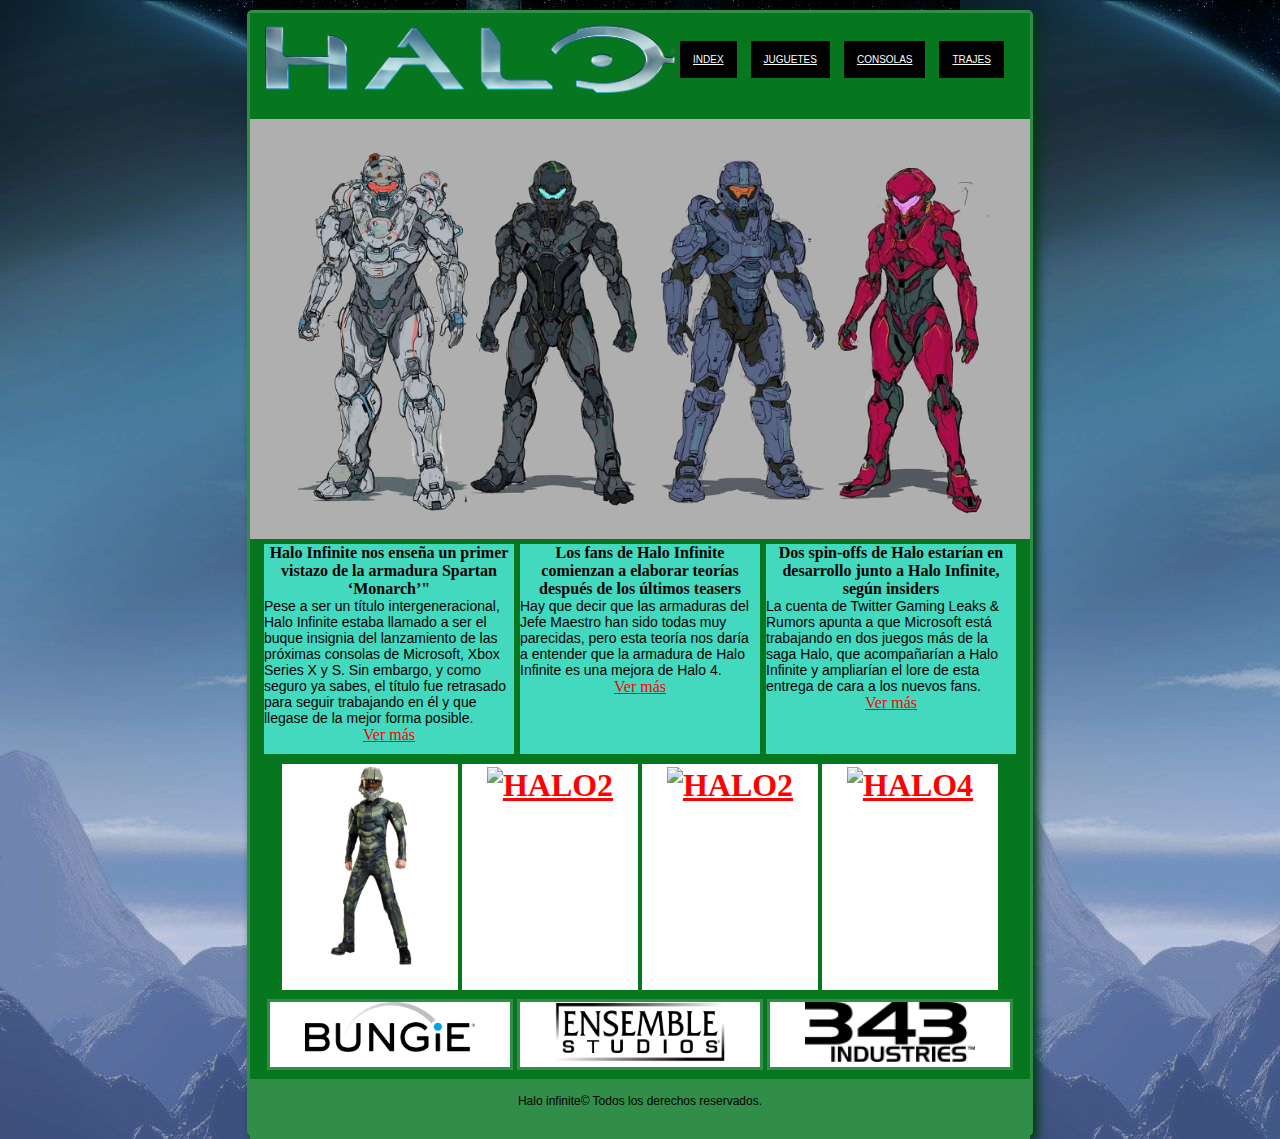
==== Trajes.html @ 82e4bf96 "Add files via upload" ====
<!DOCTYPE html>
<html lang="es">
  <head>
    <meta charset="utf-8">
    <meta name="keywords" content="pagina, html5, css3, maquetacion">
    <meta name="description" content="Esta es una página web con estilos css3">
    <title>HALO</title>
    <link rel="stylesheet" href="css/estilos.css">
  </head>
  <body background="img/anillo.jpg">


  <section id="contenedor">

    <header>
      <h1><img src="img/logo.png" height="72px" width="410px"></h1>
      <ul id="menu">

        <li>
          <a href="Index.html">INDEX</a>
        </li>

        <li>
          <a href="Juguetes.html">JUGUETES</a>
        </li>

        <li>
          <a href="Consolas.html">CONSOLAS</a>
        </li>

        <li>
          <a href="Trajes.html">TRAJES</a>
        </li>

      </ul>
    </header>

    <section id="banner">
<h1><img src="img/trajes.jpg" alt="JEFE MAESTRO" height="420px" width="780px"></h1>
    </section>
    <section id="noticias">
        <article id="noticia1">
          <h4>Halo Infinite nos enseña un primer vistazo de la armadura Spartan ‘Monarch’"<br></h4>
          <p>
           Pese a ser un título intergeneracional, Halo Infinite estaba llamado a ser el buque insignia del lanzamiento de las próximas consolas de Microsoft, Xbox Series X y S. Sin embargo, y como seguro ya sabes, el título fue retrasado para seguir trabajando en él y que llegase de la mejor forma posible.
          </p>
         <a href="https://generacionxbox.com/halo-infinite-armadura-spartan-monarch/" >Ver más</a>
        </article>
        <article id="noticia2">
          <h4>Los fans de Halo Infinite comienzan a elaborar teorías después de los últimos teasers<br></h4>
          <p>
            Hay que decir que las armaduras del Jefe Maestro han sido todas muy parecidas, pero esta teoría nos daría a entender que la armadura de Halo Infinite es una mejora de Halo 4.
          </p>
         <a href="https://www.somosxbox.com/fans-de-halo-infinite-comienzan-a-elaborar-teorias/870358">Ver más</a>
        </article>
        <article id="noticia3">
          <h4>Dos spin-offs de Halo estarían en desarrollo junto a Halo Infinite, según insiders<br></h4>
          <p>
          La cuenta de Twitter Gaming Leaks & Rumors apunta a que Microsoft está trabajando en dos juegos más de la saga Halo, que acompañarían a Halo Infinite y ampliarían el lore de esta entrega de cara a los nuevos fans.
          </p>
         <a href="https://www.hobbyconsolas.com/noticias/dos-spin-offs-halo-estarian-desarrollo-junto-halo-infinite-insiders-764117">Ver más</a>
        </article>
        <div class="espacio"></div>
    </section>
    <section id="tienda">

        <article id="producto1"> <h1> <a href="https://www.walmart.com.mx/bebes/zapatos-para-bebe/zapatos/disfraz-de-master-chief-halo-videojuego-halloween-infantil-talla-10-12-anos_00003989789977?gclid=CjwKCAiA8Jf-BRB-EiwAWDtEGnyhRQYrbLhWHD5hETrqVidU6H4KXeiF8Zm8Bz0RQY_Es9-koz8n_RoC7xsQAvD_BwE" target="_blank"><img src="img/t1.jpeg" alt="HALO1" height="200px" width="170px"></a></h1> </article>
        <article id="producto2">  <h1> <a href="https://www.amazon.com.mx/Disguise-Master-Prestige-Costume-X-Large/dp/B01D72XD9C/ref=pd_sbs_193_7?_encoding=UTF8&pd_rd_i=B01D72XD9C&pd_rd_r=81001b00-d7f9-43ed-8df8-51bd869de899&pd_rd_w=RBCzr&pd_rd_wg=Mo3Uf&pf_rd_p=f3b9d1f6-dac5-4913-9069-d5ee9209bec9&pf_rd_r=6GS8Z2SJZD38ECDPVYPB&psc=1&refRID=6GS8Z2SJZD38ECDPVYPB" target="_blank"><img src="img/t2.jpg" alt="HALO2" height="220px" width="130px"></a></h1> </article>
        <article id="producto3"> <h1> <a href="https://www.amazon.com.mx/Disguise-Master-Prestige-Microsoft-Costume/dp/B01BTYQQNA/ref=pd_sbs_193_2/143-0160946-1325413?_encoding=UTF8&pd_rd_i=B01BTYQQNA&pd_rd_r=42ac93cd-c03f-4a62-8eea-134cad12469f&pd_rd_w=Jl2mK&pd_rd_wg=1jbyj&pf_rd_p=f3b9d1f6-dac5-4913-9069-d5ee9209bec9&pf_rd_r=8V0HJT77FCE4R4W1H5BN&psc=1&refRID=8V0HJT77FCE4R4W1H5BN" target="_blank"><img src="img/t3.jpg" alt="HALO2" height="220px" width="150px"></a></h1> </article>
        <article id="producto4"> <h1> <a href="https://www.amazon.com.mx/Disguise-Disfraz-Master-Adultos-Mujeres/dp/B079M2928F/ref=pd_sbs_21_34?_encoding=UTF8&pd_rd_i=B07CKVP7TF&pd_rd_r=09e7e311-295b-4934-b7d0-c0d3da2166a0&pd_rd_w=kOeVX&pd_rd_wg=SM7So&pf_rd_p=f3b9d1f6-dac5-4913-9069-d5ee9209bec9&pf_rd_r=PVE85E2DJA5KB1HSDY5D&psc=1&refRID=PVE85E2DJA5KB1HSDY5D" target="_blank"> <img src="img/t4.jpg" alt="HALO4" height="220px" width="130px"></a></h1></article>

        <div class="espacio"></div>

    </section>

    <section id="desarrolladores">

         <article id="desarrollador1"> <h1><img src="img/des1.png" height="50px" width="170px"></h1> </article>

         <article id="desarrollador2"> <h1><img src="img/des2.png" height="60px" width="170px"></h1> </article>

         <article id="desarrollador3"> <h1><img src="img/des3.png" height="60px" width="170px"></h1> </article>

         <div class="espacio"></div>

    </section>

    <footer>
      <p>
         Halo infinite© Todos los derechos reservados.
      </p>
    </footer>
  </section><!--contenedor-->
  </body>
</html>
---- css/estilos.css ----
*{
    border:0;
    margin:0;
    padding:0;
}

#contenedor{
      box-shadow: 5px 5px 10px #033B12;
      border-radius: 5px;
      border: solid #308E49;
      margin-top: 10px;
      height: 1120px;
      width: 780px;
      margin-right: auto;
      margin-left: auto;
}
header, #banner, #noticias, #tienda, #desarrolladores{
      background: #06761F;
      width: 780px;
      height: 100px;
}
header{
      width: 750px;
      height: 90px;
      padding: 8px 15px;

}
header h1{
       display: inline-block;
       vertical-align: middle;
       float: left;
}
#menu{
       padding: 0;
 }
#menu li{
       display: inline-block;
       vertical-align: middle;
       padding-left: 5px;
       padding-right: 5px;
       padding-top: 20px;
 }
#menu li a{
       font-family: arial;
       font-size: 10px;
       text-decoration: underline;
       float: right;
       padding: 13px;
       background-color: black;
       color: white;
}
#menu li a:hover {
       background-color: #ccc;
       margin-top: -2;
       padding-bottom: 12px;]
       }

#banner{
      background: #ccc;
      height: 420px;
}

#noticias{
      background: #06761F;
      height: 215px;
      width: 760px;
      padding-left: 10px;
      padding-right: 10px;
      padding-top: 5px;
      text-align: center;
}
#tienda{
      background: #06761F;
      height: 230px;
      width: 760px;
      padding-left: 10px;
      padding-right: 10px;
      padding-top: 5px;
      text-align: center;
}
#desarrolladores{
      background: #green;
      height: 80px;
      width: 760px;
      padding-left: 10px;
      padding-right: 10px;
      padding-top: 5px;
      text-align: center;
}
footer{
      background: #308E49;
      width: 780px;
      height: 45px;
      padding-top: 15px
}
footer p{
      font-family: arial;
      font-size: 12px;
      text-align: center;
}
article p{
      font-family: arial;
      font-size: 14px;
      text-align: left;
}
a{
     color: red;
}
#noticias #noticia1{
      background: #43D9BF;
      width: 250px;
      height: 210px;
      display: inline-block;
      vertical-align: top;
      margin: 0px 1px
}
#noticias #noticia2{
      background: #43D9BF;
      width: 240px;
      height: 210px;
      display: inline-block;
      vertical-align: top;
      margin: 0px 1px
}
#noticias #noticia3{
      background: #43D9BF;
      width: 250px;
      height: 210px;
      display: inline-block;
      vertical-align: top;
      margin: 0px 1px
}
.espacio{
       width: 760px;
       height: 10px;
}

#desarrolladores #desarrollador1{
      background: #fff;
      width: 240px;
      height: 65px;
      display: inline-block;
      vertical-align: top;
      margin: 0px 1px
      border-radius: 5px;
      border: solid #308E49;

}
#desarrolladores #desarrollador2{
      background: #fff;
      width: 240px;
      height: 65px;
      display: inline-block;
      vertical-align: top;
      margin: 0px 1px
      border-radius: 5px;
      border: solid #308E49;
}
#desarrolladores #desarrollador3{
      background: #fff;
      width: 240px;
      height: 65px;
      display: inline-block;
      vertical-align: top;
      margin: 0px 1px
      border-radius: 5px;
      border: solid #308E49;
}

#tienda #producto1{
       background: #fff;
       width: 170px;
       height: 220px;
       display: inline-block;
       vertical-align: top;
       margin: 0px 2px
       border-radius: 5px;
       border: solid #fff;
}
#tienda #producto2{
       background: #fff;
       width: 170px;
       height: 220px;
       display: inline-block;
       vertical-align: top;
       margin: 0px 2px
       border-radius: 5px;
       border: solid #fff;
}
#tienda #producto3{
       background: #fff;
       width: 170px;
       height: 220px;
       display: inline-block;
       vertical-align: top;
       margin: 0px 2px
       border-radius: 5px;
       border: solid #fff;
}
#tienda #producto4{
       background: #fff;
       width: 170px;
       height: 220px;
       display: inline-block;
       vertical-align: top;
       margin: 0px 2px
       border-radius: 5px;
       border: solid #fff;
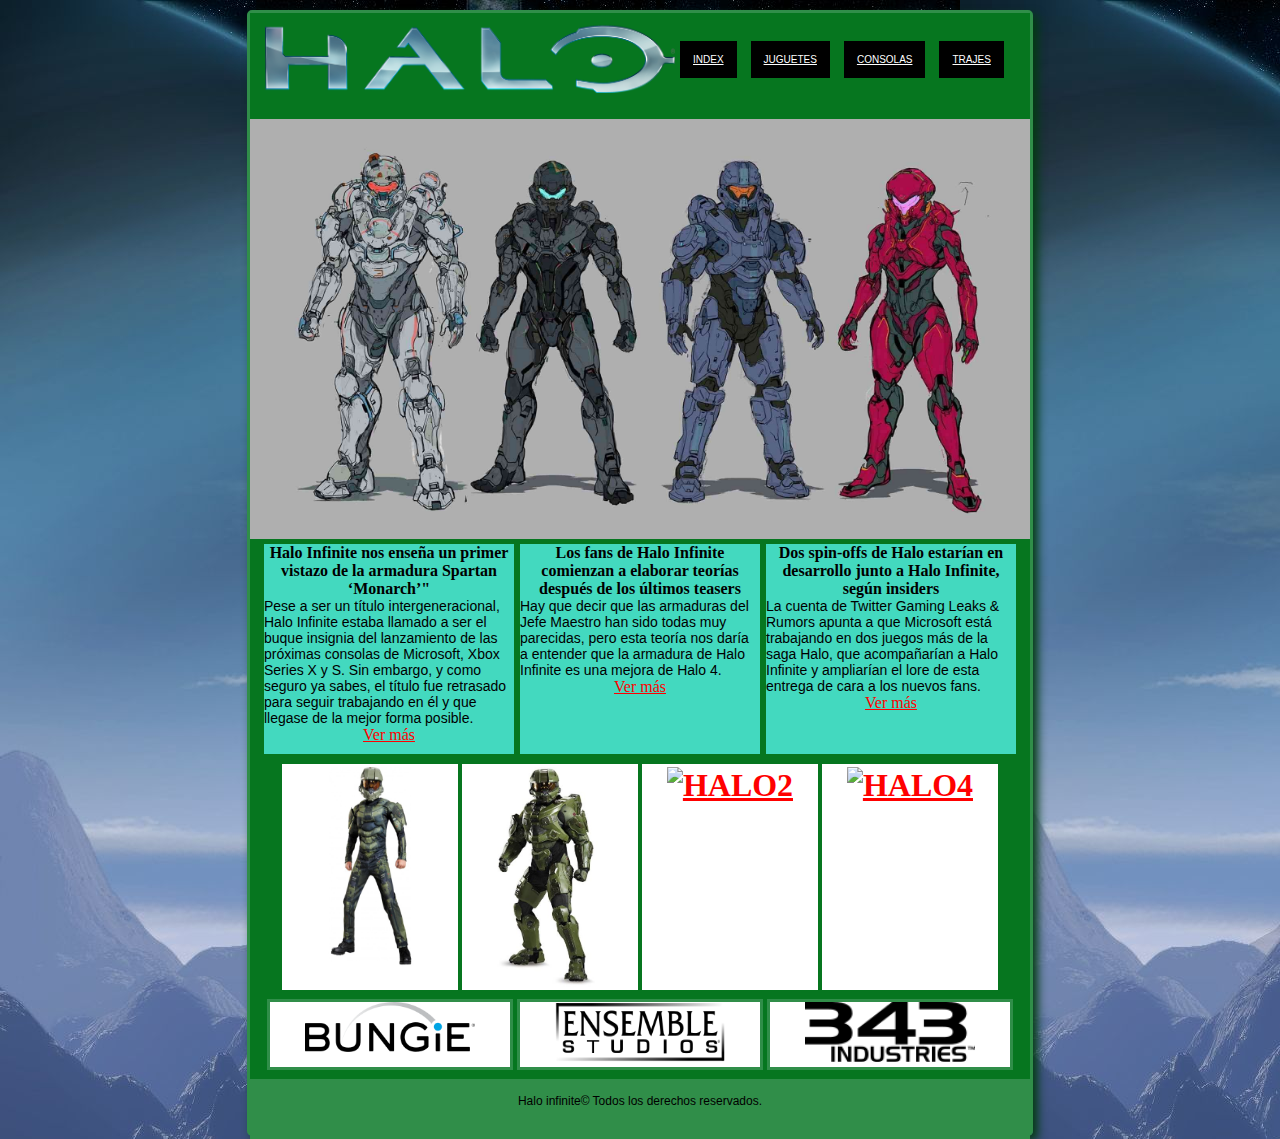
==== commit 7dd5970f: "Update Trajes.html" ====
--- a/Trajes.html
+++ b/Trajes.html
@@ -65,7 +65,7 @@
     <section id="tienda">
 
         <article id="producto1"> <h1> <a href="https://www.walmart.com.mx/bebes/zapatos-para-bebe/zapatos/disfraz-de-master-chief-halo-videojuego-halloween-infantil-talla-10-12-anos_00003989789977?gclid=CjwKCAiA8Jf-BRB-EiwAWDtEGnyhRQYrbLhWHD5hETrqVidU6H4KXeiF8Zm8Bz0RQY_Es9-koz8n_RoC7xsQAvD_BwE" target="_blank"><img src="img/t1.jpeg" alt="HALO1" height="200px" width="170px"></a></h1> </article>
-        <article id="producto2">  <h1> <a href="https://www.amazon.com.mx/Disguise-Master-Prestige-Costume-X-Large/dp/B01D72XD9C/ref=pd_sbs_193_7?_encoding=UTF8&pd_rd_i=B01D72XD9C&pd_rd_r=81001b00-d7f9-43ed-8df8-51bd869de899&pd_rd_w=RBCzr&pd_rd_wg=Mo3Uf&pf_rd_p=f3b9d1f6-dac5-4913-9069-d5ee9209bec9&pf_rd_r=6GS8Z2SJZD38ECDPVYPB&psc=1&refRID=6GS8Z2SJZD38ECDPVYPB" target="_blank"><img src="img/t2.jpg" alt="HALO2" height="220px" width="130px"></a></h1> </article>
+        <article id="producto2">  <h1> <a href="https://www.amazon.com.mx/Disguise-Master-Prestige-Costume-X-Large/dp/B01D72XD9C/ref=pd_sbs_193_7?_encoding=UTF8&pd_rd_i=B01D72XD9C&pd_rd_r=81001b00-d7f9-43ed-8df8-51bd869de899&pd_rd_w=RBCzr&pd_rd_wg=Mo3Uf&pf_rd_p=f3b9d1f6-dac5-4913-9069-d5ee9209bec9&pf_rd_r=6GS8Z2SJZD38ECDPVYPB&psc=1&refRID=6GS8Z2SJZD38ECDPVYPB" target="_blank"><img src="img/t2.JPG" alt="HALO2" height="220px" width="130px"></a></h1> </article>
         <article id="producto3"> <h1> <a href="https://www.amazon.com.mx/Disguise-Master-Prestige-Microsoft-Costume/dp/B01BTYQQNA/ref=pd_sbs_193_2/143-0160946-1325413?_encoding=UTF8&pd_rd_i=B01BTYQQNA&pd_rd_r=42ac93cd-c03f-4a62-8eea-134cad12469f&pd_rd_w=Jl2mK&pd_rd_wg=1jbyj&pf_rd_p=f3b9d1f6-dac5-4913-9069-d5ee9209bec9&pf_rd_r=8V0HJT77FCE4R4W1H5BN&psc=1&refRID=8V0HJT77FCE4R4W1H5BN" target="_blank"><img src="img/t3.jpg" alt="HALO2" height="220px" width="150px"></a></h1> </article>
         <article id="producto4"> <h1> <a href="https://www.amazon.com.mx/Disguise-Disfraz-Master-Adultos-Mujeres/dp/B079M2928F/ref=pd_sbs_21_34?_encoding=UTF8&pd_rd_i=B07CKVP7TF&pd_rd_r=09e7e311-295b-4934-b7d0-c0d3da2166a0&pd_rd_w=kOeVX&pd_rd_wg=SM7So&pf_rd_p=f3b9d1f6-dac5-4913-9069-d5ee9209bec9&pf_rd_r=PVE85E2DJA5KB1HSDY5D&psc=1&refRID=PVE85E2DJA5KB1HSDY5D" target="_blank"> <img src="img/t4.jpg" alt="HALO4" height="220px" width="130px"></a></h1></article>
 
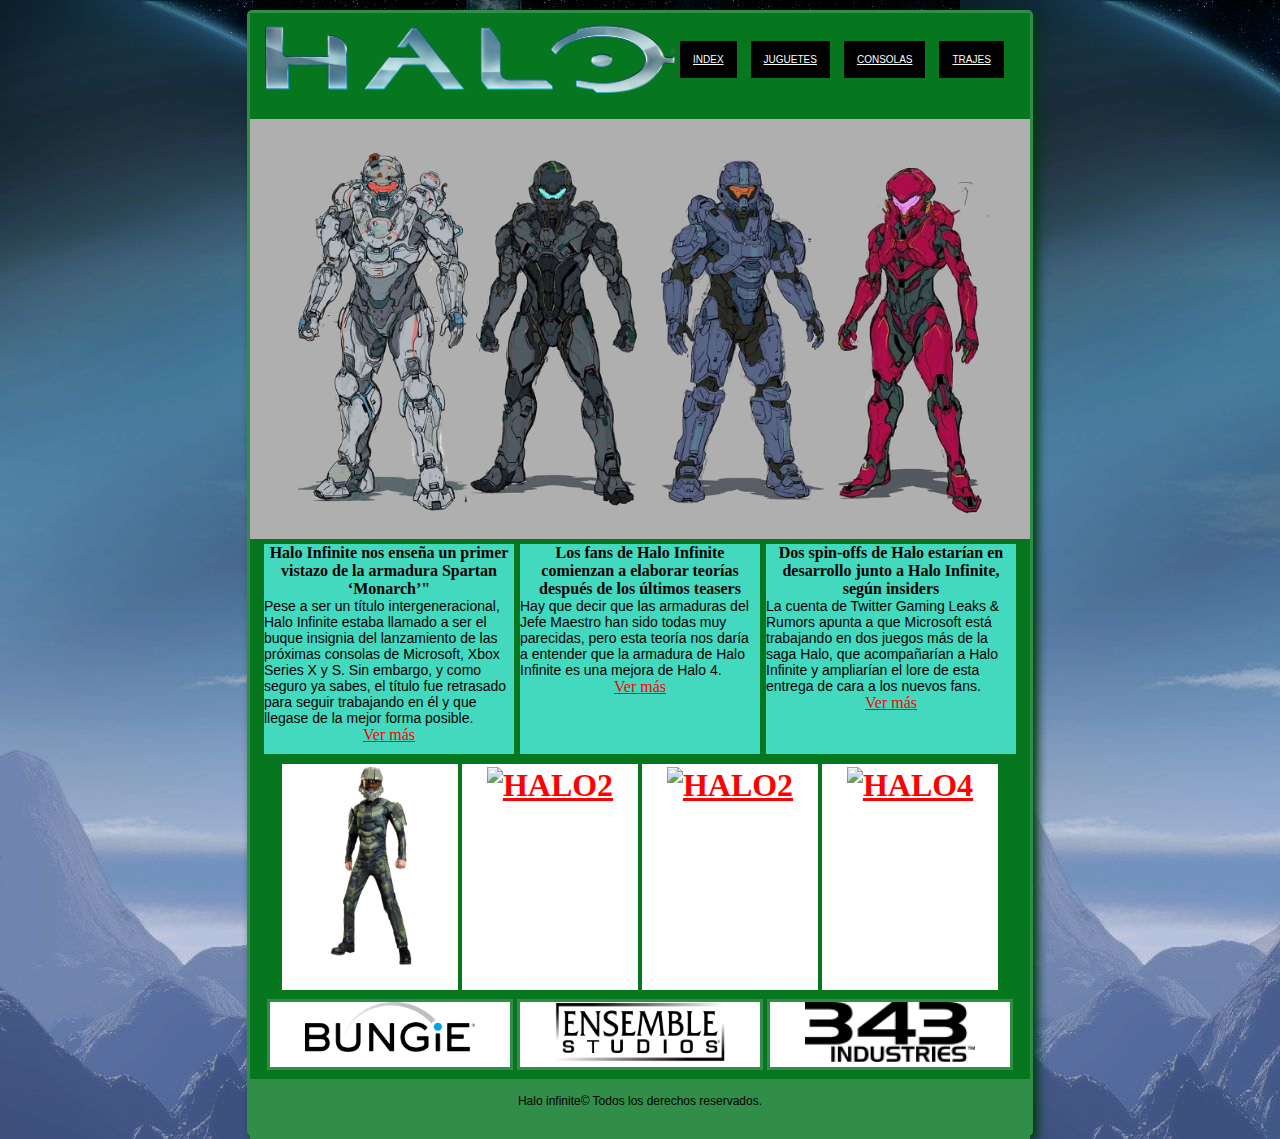
==== commit ca22100c: "Update Trajes.html" ====
--- a/Trajes.html
+++ b/Trajes.html
@@ -65,7 +65,7 @@
     <section id="tienda">
 
         <article id="producto1"> <h1> <a href="https://www.walmart.com.mx/bebes/zapatos-para-bebe/zapatos/disfraz-de-master-chief-halo-videojuego-halloween-infantil-talla-10-12-anos_00003989789977?gclid=CjwKCAiA8Jf-BRB-EiwAWDtEGnyhRQYrbLhWHD5hETrqVidU6H4KXeiF8Zm8Bz0RQY_Es9-koz8n_RoC7xsQAvD_BwE" target="_blank"><img src="img/t1.jpeg" alt="HALO1" height="200px" width="170px"></a></h1> </article>
-        <article id="producto2">  <h1> <a href="https://www.amazon.com.mx/Disguise-Master-Prestige-Costume-X-Large/dp/B01D72XD9C/ref=pd_sbs_193_7?_encoding=UTF8&pd_rd_i=B01D72XD9C&pd_rd_r=81001b00-d7f9-43ed-8df8-51bd869de899&pd_rd_w=RBCzr&pd_rd_wg=Mo3Uf&pf_rd_p=f3b9d1f6-dac5-4913-9069-d5ee9209bec9&pf_rd_r=6GS8Z2SJZD38ECDPVYPB&psc=1&refRID=6GS8Z2SJZD38ECDPVYPB" target="_blank"><img src="img/t2.JPG" alt="HALO2" height="220px" width="130px"></a></h1> </article>
+        <article id="producto2">  <h1> <a href="https://www.amazon.com.mx/Disguise-Master-Prestige-Costume-X-Large/dp/B01D72XD9C/ref=pd_sbs_193_7?_encoding=UTF8&pd_rd_i=B01D72XD9C&pd_rd_r=81001b00-d7f9-43ed-8df8-51bd869de899&pd_rd_w=RBCzr&pd_rd_wg=Mo3Uf&pf_rd_p=f3b9d1f6-dac5-4913-9069-d5ee9209bec9&pf_rd_r=6GS8Z2SJZD38ECDPVYPB&psc=1&refRID=6GS8Z2SJZD38ECDPVYPB" target="_blank"><img src="img/t2.jpg" alt="HALO2" height="220px" width="130px"></a></h1> </article>
         <article id="producto3"> <h1> <a href="https://www.amazon.com.mx/Disguise-Master-Prestige-Microsoft-Costume/dp/B01BTYQQNA/ref=pd_sbs_193_2/143-0160946-1325413?_encoding=UTF8&pd_rd_i=B01BTYQQNA&pd_rd_r=42ac93cd-c03f-4a62-8eea-134cad12469f&pd_rd_w=Jl2mK&pd_rd_wg=1jbyj&pf_rd_p=f3b9d1f6-dac5-4913-9069-d5ee9209bec9&pf_rd_r=8V0HJT77FCE4R4W1H5BN&psc=1&refRID=8V0HJT77FCE4R4W1H5BN" target="_blank"><img src="img/t3.jpg" alt="HALO2" height="220px" width="150px"></a></h1> </article>
         <article id="producto4"> <h1> <a href="https://www.amazon.com.mx/Disguise-Disfraz-Master-Adultos-Mujeres/dp/B079M2928F/ref=pd_sbs_21_34?_encoding=UTF8&pd_rd_i=B07CKVP7TF&pd_rd_r=09e7e311-295b-4934-b7d0-c0d3da2166a0&pd_rd_w=kOeVX&pd_rd_wg=SM7So&pf_rd_p=f3b9d1f6-dac5-4913-9069-d5ee9209bec9&pf_rd_r=PVE85E2DJA5KB1HSDY5D&psc=1&refRID=PVE85E2DJA5KB1HSDY5D" target="_blank"> <img src="img/t4.jpg" alt="HALO4" height="220px" width="130px"></a></h1></article>
 
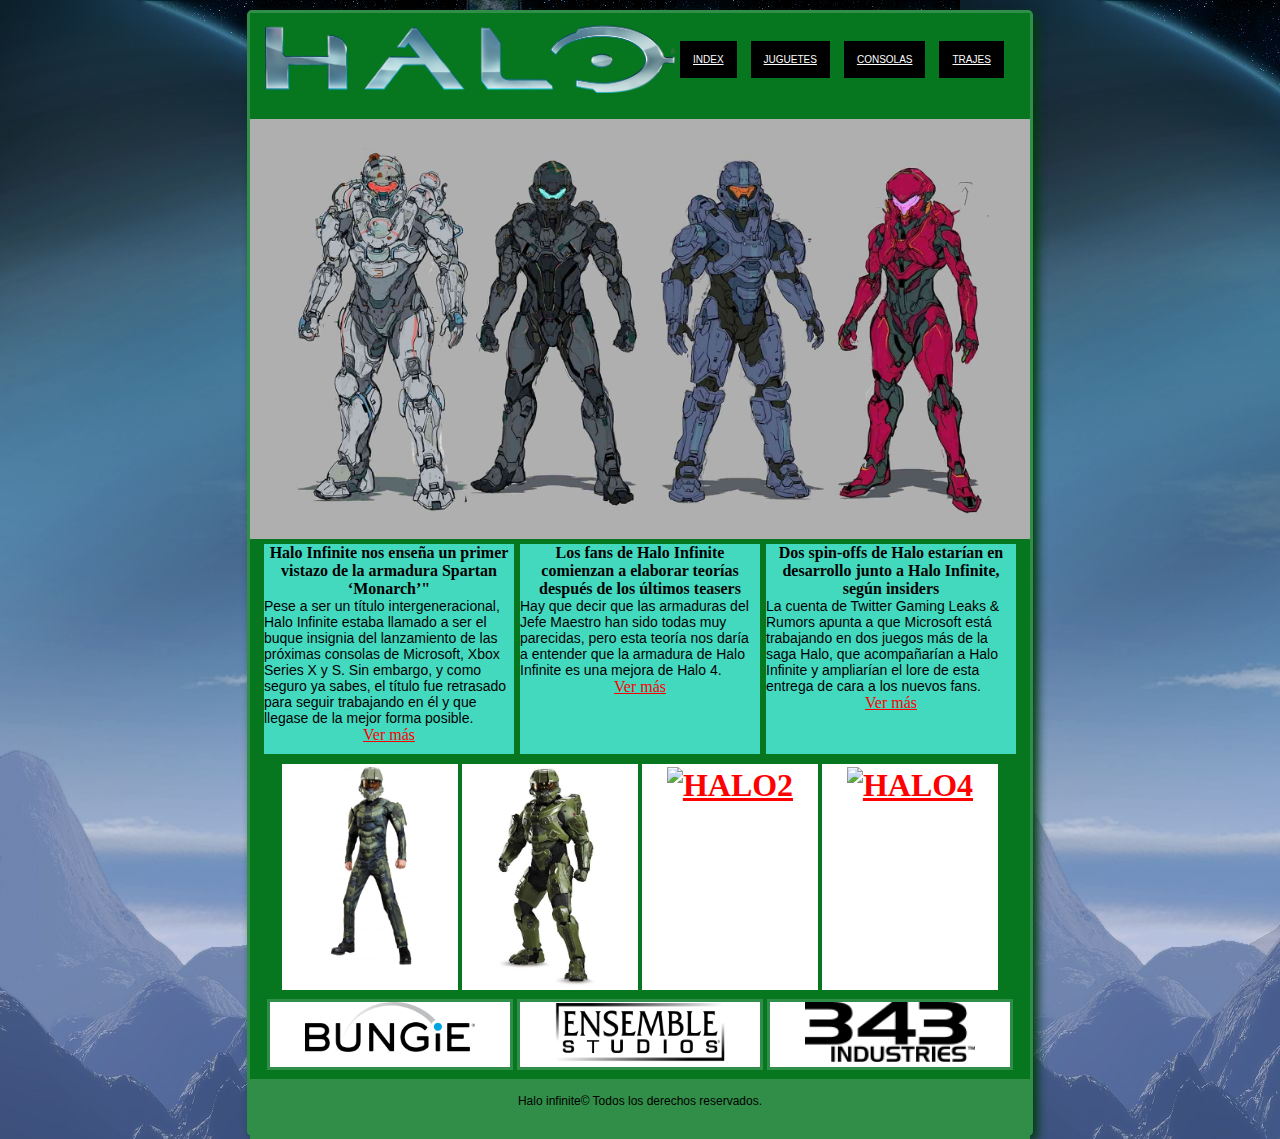
==== commit 322551e5: "Update Trajes.html" ====
--- a/Trajes.html
+++ b/Trajes.html
@@ -65,7 +65,7 @@
     <section id="tienda">
 
         <article id="producto1"> <h1> <a href="https://www.walmart.com.mx/bebes/zapatos-para-bebe/zapatos/disfraz-de-master-chief-halo-videojuego-halloween-infantil-talla-10-12-anos_00003989789977?gclid=CjwKCAiA8Jf-BRB-EiwAWDtEGnyhRQYrbLhWHD5hETrqVidU6H4KXeiF8Zm8Bz0RQY_Es9-koz8n_RoC7xsQAvD_BwE" target="_blank"><img src="img/t1.jpeg" alt="HALO1" height="200px" width="170px"></a></h1> </article>
-        <article id="producto2">  <h1> <a href="https://www.amazon.com.mx/Disguise-Master-Prestige-Costume-X-Large/dp/B01D72XD9C/ref=pd_sbs_193_7?_encoding=UTF8&pd_rd_i=B01D72XD9C&pd_rd_r=81001b00-d7f9-43ed-8df8-51bd869de899&pd_rd_w=RBCzr&pd_rd_wg=Mo3Uf&pf_rd_p=f3b9d1f6-dac5-4913-9069-d5ee9209bec9&pf_rd_r=6GS8Z2SJZD38ECDPVYPB&psc=1&refRID=6GS8Z2SJZD38ECDPVYPB" target="_blank"><img src="img/t2.jpg" alt="HALO2" height="220px" width="130px"></a></h1> </article>
+        <article id="producto2">  <h1> <a href="https://www.amazon.com.mx/Disguise-Master-Prestige-Costume-X-Large/dp/B01D72XD9C/ref=pd_sbs_193_7?_encoding=UTF8&pd_rd_i=B01D72XD9C&pd_rd_r=81001b00-d7f9-43ed-8df8-51bd869de899&pd_rd_w=RBCzr&pd_rd_wg=Mo3Uf&pf_rd_p=f3b9d1f6-dac5-4913-9069-d5ee9209bec9&pf_rd_r=6GS8Z2SJZD38ECDPVYPB&psc=1&refRID=6GS8Z2SJZD38ECDPVYPB" target="_blank"><img src="img/t2.png" alt="HALO2" height="220px" width="130px"></a></h1> </article>
         <article id="producto3"> <h1> <a href="https://www.amazon.com.mx/Disguise-Master-Prestige-Microsoft-Costume/dp/B01BTYQQNA/ref=pd_sbs_193_2/143-0160946-1325413?_encoding=UTF8&pd_rd_i=B01BTYQQNA&pd_rd_r=42ac93cd-c03f-4a62-8eea-134cad12469f&pd_rd_w=Jl2mK&pd_rd_wg=1jbyj&pf_rd_p=f3b9d1f6-dac5-4913-9069-d5ee9209bec9&pf_rd_r=8V0HJT77FCE4R4W1H5BN&psc=1&refRID=8V0HJT77FCE4R4W1H5BN" target="_blank"><img src="img/t3.jpg" alt="HALO2" height="220px" width="150px"></a></h1> </article>
         <article id="producto4"> <h1> <a href="https://www.amazon.com.mx/Disguise-Disfraz-Master-Adultos-Mujeres/dp/B079M2928F/ref=pd_sbs_21_34?_encoding=UTF8&pd_rd_i=B07CKVP7TF&pd_rd_r=09e7e311-295b-4934-b7d0-c0d3da2166a0&pd_rd_w=kOeVX&pd_rd_wg=SM7So&pf_rd_p=f3b9d1f6-dac5-4913-9069-d5ee9209bec9&pf_rd_r=PVE85E2DJA5KB1HSDY5D&psc=1&refRID=PVE85E2DJA5KB1HSDY5D" target="_blank"> <img src="img/t4.jpg" alt="HALO4" height="220px" width="130px"></a></h1></article>
 
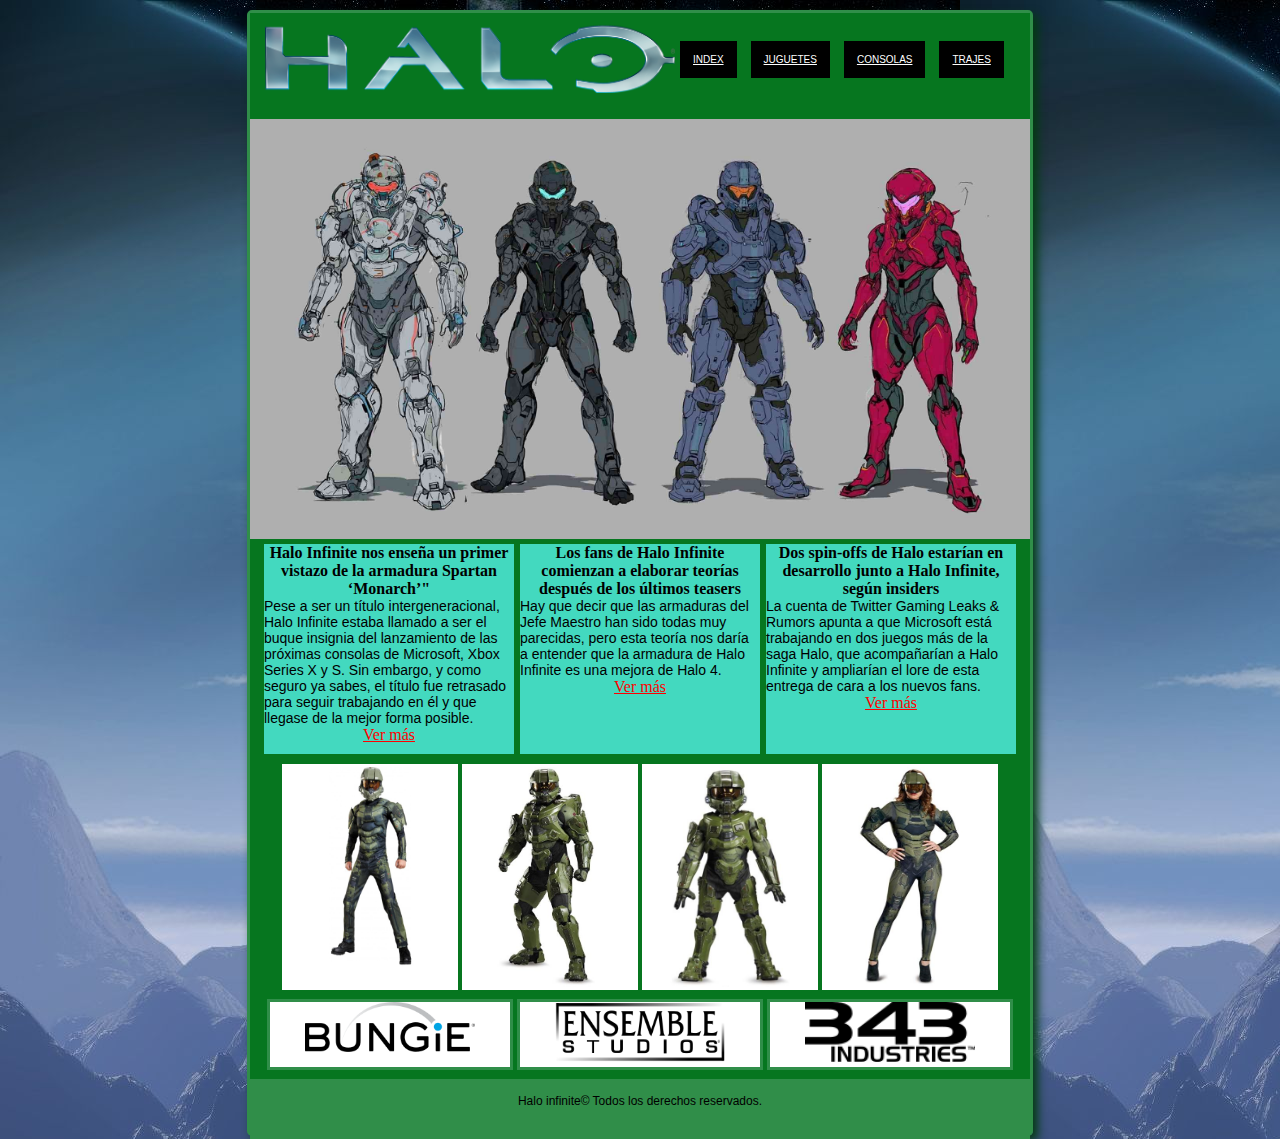
==== commit fe398ef9: "Update Trajes.html" ====
--- a/Trajes.html
+++ b/Trajes.html
@@ -66,8 +66,8 @@
 
         <article id="producto1"> <h1> <a href="https://www.walmart.com.mx/bebes/zapatos-para-bebe/zapatos/disfraz-de-master-chief-halo-videojuego-halloween-infantil-talla-10-12-anos_00003989789977?gclid=CjwKCAiA8Jf-BRB-EiwAWDtEGnyhRQYrbLhWHD5hETrqVidU6H4KXeiF8Zm8Bz0RQY_Es9-koz8n_RoC7xsQAvD_BwE" target="_blank"><img src="img/t1.jpeg" alt="HALO1" height="200px" width="170px"></a></h1> </article>
         <article id="producto2">  <h1> <a href="https://www.amazon.com.mx/Disguise-Master-Prestige-Costume-X-Large/dp/B01D72XD9C/ref=pd_sbs_193_7?_encoding=UTF8&pd_rd_i=B01D72XD9C&pd_rd_r=81001b00-d7f9-43ed-8df8-51bd869de899&pd_rd_w=RBCzr&pd_rd_wg=Mo3Uf&pf_rd_p=f3b9d1f6-dac5-4913-9069-d5ee9209bec9&pf_rd_r=6GS8Z2SJZD38ECDPVYPB&psc=1&refRID=6GS8Z2SJZD38ECDPVYPB" target="_blank"><img src="img/t2.png" alt="HALO2" height="220px" width="130px"></a></h1> </article>
-        <article id="producto3"> <h1> <a href="https://www.amazon.com.mx/Disguise-Master-Prestige-Microsoft-Costume/dp/B01BTYQQNA/ref=pd_sbs_193_2/143-0160946-1325413?_encoding=UTF8&pd_rd_i=B01BTYQQNA&pd_rd_r=42ac93cd-c03f-4a62-8eea-134cad12469f&pd_rd_w=Jl2mK&pd_rd_wg=1jbyj&pf_rd_p=f3b9d1f6-dac5-4913-9069-d5ee9209bec9&pf_rd_r=8V0HJT77FCE4R4W1H5BN&psc=1&refRID=8V0HJT77FCE4R4W1H5BN" target="_blank"><img src="img/t3.jpg" alt="HALO2" height="220px" width="150px"></a></h1> </article>
-        <article id="producto4"> <h1> <a href="https://www.amazon.com.mx/Disguise-Disfraz-Master-Adultos-Mujeres/dp/B079M2928F/ref=pd_sbs_21_34?_encoding=UTF8&pd_rd_i=B07CKVP7TF&pd_rd_r=09e7e311-295b-4934-b7d0-c0d3da2166a0&pd_rd_w=kOeVX&pd_rd_wg=SM7So&pf_rd_p=f3b9d1f6-dac5-4913-9069-d5ee9209bec9&pf_rd_r=PVE85E2DJA5KB1HSDY5D&psc=1&refRID=PVE85E2DJA5KB1HSDY5D" target="_blank"> <img src="img/t4.jpg" alt="HALO4" height="220px" width="130px"></a></h1></article>
+        <article id="producto3"> <h1> <a href="https://www.amazon.com.mx/Disguise-Master-Prestige-Microsoft-Costume/dp/B01BTYQQNA/ref=pd_sbs_193_2/143-0160946-1325413?_encoding=UTF8&pd_rd_i=B01BTYQQNA&pd_rd_r=42ac93cd-c03f-4a62-8eea-134cad12469f&pd_rd_w=Jl2mK&pd_rd_wg=1jbyj&pf_rd_p=f3b9d1f6-dac5-4913-9069-d5ee9209bec9&pf_rd_r=8V0HJT77FCE4R4W1H5BN&psc=1&refRID=8V0HJT77FCE4R4W1H5BN" target="_blank"><img src="img/t3.png" alt="HALO2" height="220px" width="150px"></a></h1> </article>
+        <article id="producto4"> <h1> <a href="https://www.amazon.com.mx/Disguise-Disfraz-Master-Adultos-Mujeres/dp/B079M2928F/ref=pd_sbs_21_34?_encoding=UTF8&pd_rd_i=B07CKVP7TF&pd_rd_r=09e7e311-295b-4934-b7d0-c0d3da2166a0&pd_rd_w=kOeVX&pd_rd_wg=SM7So&pf_rd_p=f3b9d1f6-dac5-4913-9069-d5ee9209bec9&pf_rd_r=PVE85E2DJA5KB1HSDY5D&psc=1&refRID=PVE85E2DJA5KB1HSDY5D" target="_blank"> <img src="img/t4.png" alt="HALO4" height="220px" width="130px"></a></h1></article>
 
         <div class="espacio"></div>
 
